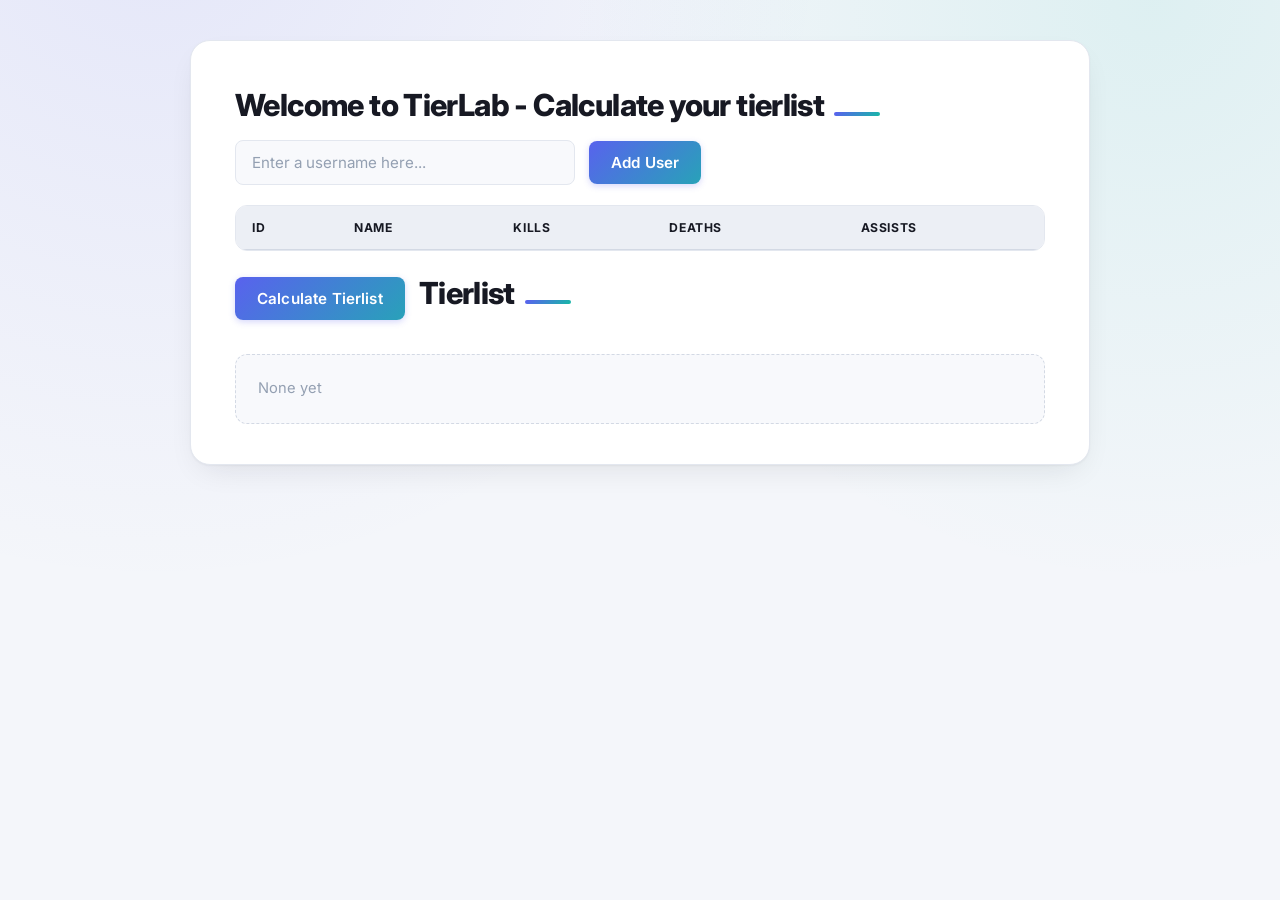
==== calculator.html @ d13e9852 "Add homepage" ====
<!DOCTYPE html>
<html lang="en">
    <head>
        <meta charset="UTF-8">
        <meta name="viewport" content="width=device-width, initial-scale=1.0">
        <title>TierLab</title>
        <link rel="stylesheet" href="styles.css">
    </head>
    <body>
    <div class="container">
        <h1>Welcome to TierLab - Calculate your tierlist</h1>
        <input type="text" id="userInput" placeholder="Enter a username here...">
        <button id="addUserButton">Add User</button>
        <table>
            <thead>
                <tr>
                    <th>ID</th>
                    <th>Name</th>
                    <th>Kills</th>
                    <th>Deaths</th>
                    <th>Assists</th>
                </tr>
            </thead>
            <tbody id="userList">
            </tbody>
        </table>
        <button id="calculateButton">Calculate Tierlist</button>
        <h1>Tierlist</h1>
        <div id="tierlistContainer">None yet</div>
    </div>
    <script src="calculate-script.js"></script>
    </body>
</html>
---- styles.css ----
/* ==========================================================================
   TierLab — UI system
   Modrinth's minimal, vibrant modularity + ChatGPT's calm conversational
   polish. Indigo -> teal gradient signature, tier-rank badge language.
   ========================================================================== */

@import url('https://fonts.googleapis.com/css2?family=Inter:wght@400;500;600;700;800&family=JetBrains+Mono:wght@500;600&display=swap');

:root {
  /* --- palette --- */
  --bg: #f4f6fa;
  --bg-soft: #eceff5;
  --surface: #ffffff;
  --surface-alt: #f8f9fc;
  --border: #e3e7ef;
  --border-strong: #d3d9e4;

  --text: #171923;
  --text-muted: #5b6472;
  --text-faint: #94a0b2;

  --indigo: #5b5ff0;
  --indigo-dark: #4548c9;
  --teal: #17b8a6;
  --gradient: linear-gradient(135deg, var(--indigo) 0%, var(--teal) 100%);
  --gradient-soft: linear-gradient(135deg, rgba(91, 95, 240, 0.10) 0%, rgba(23, 184, 166, 0.10) 100%);

  --ring: rgba(91, 95, 240, 0.28);

  /* tier rank colors */
  --tier-ss: #f5479c;
  --tier-s: #8b5cf6;
  --tier-a: #5b5ff0;
  --tier-b: #17b8a6;
  --tier-c: #22a55a;
  --tier-d: #d4a72c;
  --tier-f: #94a0b2;

  --radius-lg: 20px;
  --radius: 12px;
  --radius-sm: 8px;

  --shadow-card: 0 1px 2px rgba(23, 23, 35, 0.04), 0 12px 32px -12px rgba(23, 23, 35, 0.12);
  --shadow-hover: 0 4px 10px rgba(23, 23, 35, 0.06), 0 20px 40px -16px rgba(91, 95, 240, 0.25);

  --font-sans: 'Inter', 'Helvetica Neue', -apple-system, BlinkMacSystemFont, sans-serif;
  --font-mono: 'JetBrains Mono', 'SFMono-Regular', Consolas, monospace;

  --ease: cubic-bezier(0.2, 0.8, 0.2, 1);
}

* {
  box-sizing: border-box;
}

html, body {
  height: 100%;
}

body {
  margin: 0;
  background:
    radial-gradient(circle at 12% -10%, rgba(91, 95, 240, 0.10), transparent 45%),
    radial-gradient(circle at 90% 0%, rgba(23, 184, 166, 0.10), transparent 40%),
    var(--bg);
  color: var(--text);
  font-family: var(--font-sans);
  font-size: 15px;
  line-height: 1.6;
  -webkit-font-smoothing: antialiased;
  padding: 40px 20px;
}

/* --------------------------------------------------------------------- */
/* Typography                                                             */
/* --------------------------------------------------------------------- */

h1, h2, h3, h4 {
  font-family: var(--font-sans);
  color: var(--text);
  letter-spacing: -0.02em;
  margin: 0 0 6px;
}

h1 {
  font-size: 1.9rem;
  font-weight: 800;
  display: inline-flex;
  align-items: baseline;
  gap: 10px;
}

h1::after {
  content: '';
  display: block;
  width: 46px;
  height: 4px;
  border-radius: 4px;
  background: var(--gradient);
  margin-top: 6px;
}

h3 {
  font-size: 1rem;
  font-weight: 700;
  text-transform: uppercase;
  letter-spacing: 0.04em;
  color: var(--text-muted);
}

p {
  color: var(--text-muted);
  margin: 0 0 16px;
}

/* --------------------------------------------------------------------- */
/* Layout / containers                                                    */
/* --------------------------------------------------------------------- */

div {
  border-color: var(--border);
}

.container {
  max-width: 900px;
  margin: 0 auto;
  background: var(--surface);
  border: 1px solid var(--border);
  border-radius: var(--radius-lg);
  box-shadow: var(--shadow-card);
  padding: 40px 44px;
}

#tierlistContainer {
  margin-top: 14px;
  padding: 22px;
  background: var(--surface-alt);
  border: 1.5px dashed var(--border-strong);
  border-radius: var(--radius);
  color: var(--text-faint);
  font-size: 0.92rem;
  min-height: 64px;
  transition: background 200ms var(--ease);
}

.tier-section {
  background: var(--surface);
  border: 1px solid var(--border);
  border-left: 5px solid var(--indigo);
  border-radius: var(--radius);
  padding: 18px 20px;
  margin-bottom: 16px;
  box-shadow: 0 1px 2px rgba(23, 23, 35, 0.03);
  transition: box-shadow 200ms var(--ease), transform 200ms var(--ease);
}

.tier-section:hover {
  box-shadow: var(--shadow-hover);
  transform: translateY(-2px);
}

.tier-section:last-child {
  margin-bottom: 0;
}

/* --------------------------------------------------------------------- */
/* Inputs & buttons                                                       */
/* --------------------------------------------------------------------- */

input[type="text"],
input[type="number"],
input[type="search"],
textarea,
select {
  width: 100%;
  max-width: 340px;
  padding: 12px 16px;
  margin: 4px 10px 20px 0;
  background: var(--surface-alt);
  color: var(--text);
  border: 1.5px solid var(--border);
  border-radius: var(--radius-sm);
  font-family: inherit;
  font-size: 0.95rem;
  outline: none;
  transition: border-color 160ms var(--ease), box-shadow 160ms var(--ease), background 160ms var(--ease);
}

input[type="text"]::placeholder {
  color: var(--text-faint);
}

input[type="text"]:hover,
select:hover {
  border-color: var(--border-strong);
  background: var(--surface);
}

input[type="text"]:focus,
select:focus {
  border-color: var(--indigo);
  background: var(--surface);
  box-shadow: 0 0 0 4px var(--ring);
}

button {
  padding: 12px 22px;
  margin: 4px 10px 20px 0;
  background: var(--gradient);
  background-size: 140% 140%;
  background-position: 0% 50%;
  color: #fff;
  border: none;
  border-radius: var(--radius-sm);
  font-family: inherit;
  font-size: 0.95rem;
  font-weight: 600;
  letter-spacing: 0.01em;
  cursor: pointer;
  box-shadow: 0 2px 6px rgba(91, 95, 240, 0.25);
  transition: transform 160ms var(--ease), box-shadow 160ms var(--ease), background-position 300ms var(--ease);
}

button:hover {
  transform: scale(1.035);
  box-shadow: 0 8px 20px rgba(91, 95, 240, 0.35);
  background-position: 100% 50%;
}

button:active {
  transform: scale(0.98);
}

button:focus-visible,
input:focus-visible,
select:focus-visible {
  outline: 2px solid var(--indigo);
  outline-offset: 2px;
}

button:disabled {
  background: var(--border-strong);
  color: var(--surface);
  cursor: not-allowed;
  box-shadow: none;
  transform: none;
}

/* --------------------------------------------------------------------- */
/* Tables                                                                 */
/* --------------------------------------------------------------------- */

table {
  width: 100%;
  border-collapse: separate;
  border-spacing: 0;
  background: var(--surface);
  border: 1px solid var(--border);
  border-radius: var(--radius);
  overflow: hidden;
  margin-bottom: 18px;
  font-size: 0.92rem;
}

caption {
  caption-side: top;
  text-align: left;
  padding: 6px 2px 10px;
  color: var(--text-faint);
  font-size: 0.82rem;
}

thead th {
  text-align: left;
  padding: 12px 16px;
  background: var(--bg-soft);
  color: var(--text);
  font-weight: 700;
  font-size: 0.76rem;
  text-transform: uppercase;
  letter-spacing: 0.05em;
  border-bottom: 1.5px solid var(--border-strong);
}

tbody tr {
  border-bottom: 1px solid var(--border);
  transition: background 160ms var(--ease);
}

tbody tr:last-child {
  border-bottom: none;
}

tbody tr:nth-child(even) {
  background: var(--surface-alt);
}

tbody tr:hover {
  background: var(--gradient-soft);
}

td {
  padding: 12px 16px;
  color: var(--text);
  vertical-align: middle;
  font-family: var(--font-mono);
  font-size: 0.88rem;
}

td:nth-child(2) {
  font-family: var(--font-sans);
  font-weight: 600;
}

tfoot td {
  color: var(--text-muted);
  font-weight: 700;
  border-top: 1.5px solid var(--border-strong);
  font-family: var(--font-sans);
}

/* Editable / interactive cells */
td.changable {
  cursor: pointer;
  position: relative;
  border-radius: var(--radius-sm);
  transition: background 160ms var(--ease), box-shadow 160ms var(--ease), color 160ms var(--ease);
}

td.changable::after {
  content: '✎';
  position: absolute;
  right: 6px;
  top: 50%;
  transform: translateY(-50%);
  font-size: 0.7rem;
  color: var(--indigo);
  opacity: 0;
  transition: opacity 160ms var(--ease);
}

td.changable:hover {
  background: var(--ring);
  color: var(--indigo-dark);
  box-shadow: inset 0 0 0 1.5px var(--indigo);
}

td.changable:hover::after {
  opacity: 1;
}

td.changable:active {
  background: rgba(91, 95, 240, 0.35);
}

.table-wrapper {
  width: 100%;
  overflow-x: auto;
  border-radius: var(--radius);
}

/* --------------------------------------------------------------------- */
/* Card                                                                    */
/* --------------------------------------------------------------------- */

.cards {
  display: grid;
  grid-template-columns: repeat(auto-fit, minmax(220px, 1fr));
  gap: 16px;
}

.card {
  background: var(--surface);
  border: 1px solid var(--border);
  border-radius: var(--radius);
  padding: 22px 24px;
  box-shadow: var(--shadow-card);
  transition: transform 200ms var(--ease), box-shadow 200ms var(--ease), border-color 200ms var(--ease);
}

.card:hover {
  transform: translateY(-3px);
  box-shadow: var(--shadow-hover);
  border-color: var(--border-strong);
}

.card-header {
  display: flex;
  align-items: center;
  justify-content: space-between;
  gap: 12px;
  margin-bottom: 12px;
}

.card-title {
  font-size: 1.05rem;
  font-weight: 700;
  color: var(--text);
  letter-spacing: -0.01em;
  margin: 0;
}

.card-subtitle {
  font-size: 0.82rem;
  color: var(--text-faint);
  margin: 2px 0 0;
}

.card-badge {
  padding: 3px 10px;
  border-radius: 999px;
  background: var(--gradient-soft);
  color: var(--indigo-dark);
  font-size: 0.72rem;
  font-weight: 700;
  text-transform: uppercase;
  letter-spacing: 0.04em;
}

.card-body {
  color: var(--text-muted);
  font-size: 0.9rem;
  line-height: 1.6;
}

.card-footer {
  margin-top: 16px;
  padding-top: 14px;
  border-top: 1px solid var(--border);
  display: flex;
  align-items: center;
  justify-content: flex-end;
  gap: 10px;
}

/* Accent variant — left gradient bar, like .tier-section */
.card.card-accent {
  border-left: 4px solid var(--indigo);
}

/* Flat/grid layout of cards */
.card-grid {
  display: grid;
  grid-template-columns: repeat(auto-fit, minmax(220px, 1fr));
  gap: 16px;
}

/* --------------------------------------------------------------------- */
/* Tier rank badges (applied via JS if desired: <h3 class="tier-ss">)     */
/* --------------------------------------------------------------------- */

.tier-section h3 {
  display: inline-flex;
  align-items: center;
  gap: 8px;
  padding: 4px 12px;
  border-radius: 999px;
  color: #fff;
  background: var(--tier-a);
  text-transform: none;
  letter-spacing: 0;
  font-size: 0.95rem;
}

/* --------------------------------------------------------------------- */
/* Responsive                                                             */
/* --------------------------------------------------------------------- */

@media (max-width: 640px) {
  body {
    padding: 16px 10px;
  }

  .container {
    padding: 24px 20px;
    border-radius: var(--radius);
  }

  h1 {
    font-size: 1.5rem;
  }

  input[type="text"] {
    max-width: 100%;
    margin-right: 0;
  }

  button {
    width: 100%;
    margin-right: 0;
  }

  th, td {
    padding: 9px 10px;
    font-size: 0.82rem;
  }
}

/* --------------------------------------------------------------------- */
/* Reduced motion                                                         */
/* --------------------------------------------------------------------- */

@media (prefers-reduced-motion: reduce) {
  * {
    transition: none !important;
    animation: none !important;
  }
}
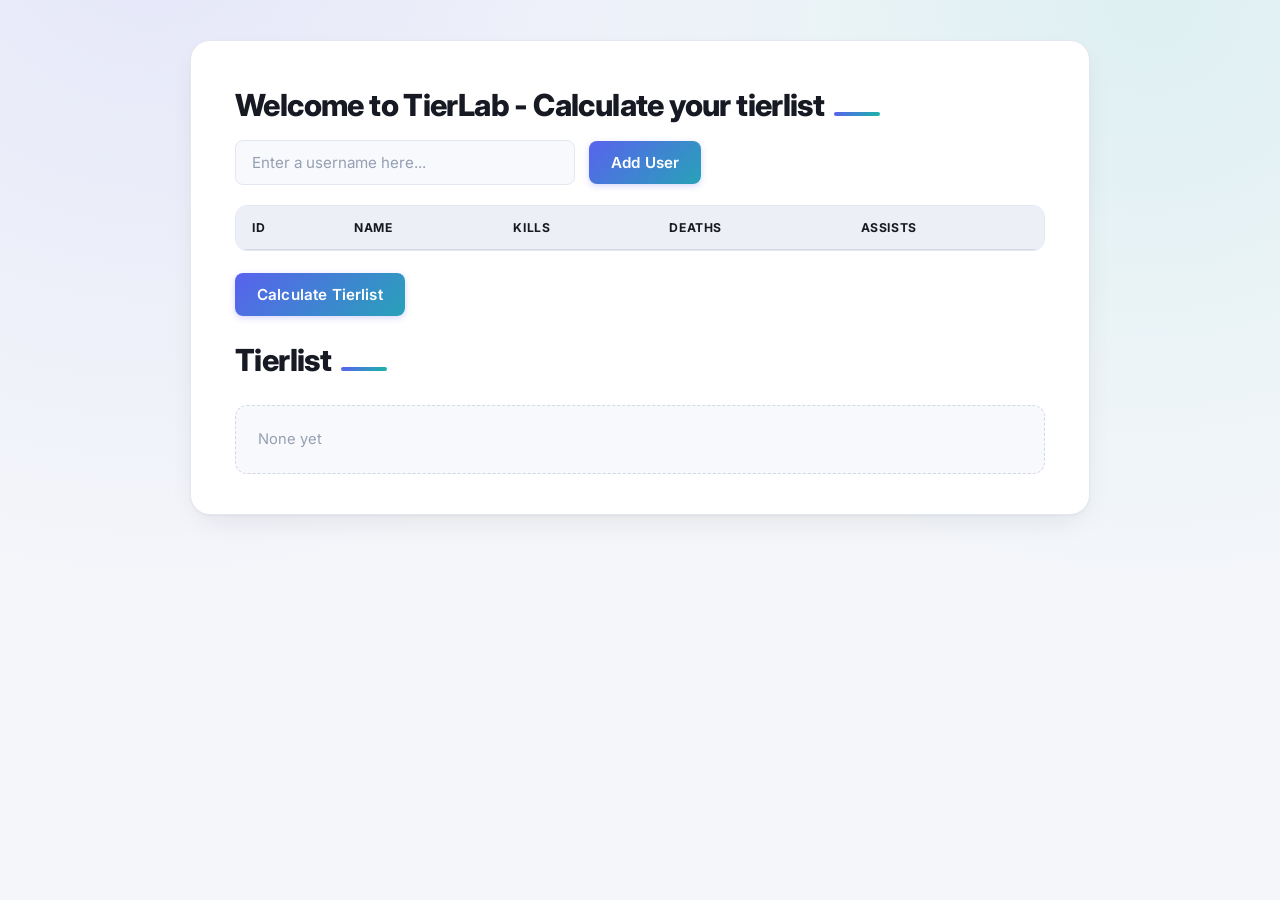
==== commit 19061ee6: "Added coming-soon and fix bugs" ====
--- a/calculator.html
+++ b/calculator.html
@@ -24,10 +24,10 @@
             <tbody id="userList">
             </tbody>
         </table>
-        <button id="calculateButton">Calculate Tierlist</button>
+        <button id="calculateButton">Calculate Tierlist</button><br>
         <h1>Tierlist</h1>
         <div id="tierlistContainer">None yet</div>
     </div>
-    <script src="calculate-script.js"></script>
+    <script src="calculator-script.js"></script>
     </body>
 </html>
--- a/styles.css
+++ b/styles.css
@@ -270,7 +270,7 @@
   font-size: 0.82rem;
 }
 
-thead th {
+th {
   text-align: left;
   padding: 12px 16px;
   background: var(--bg-soft);
